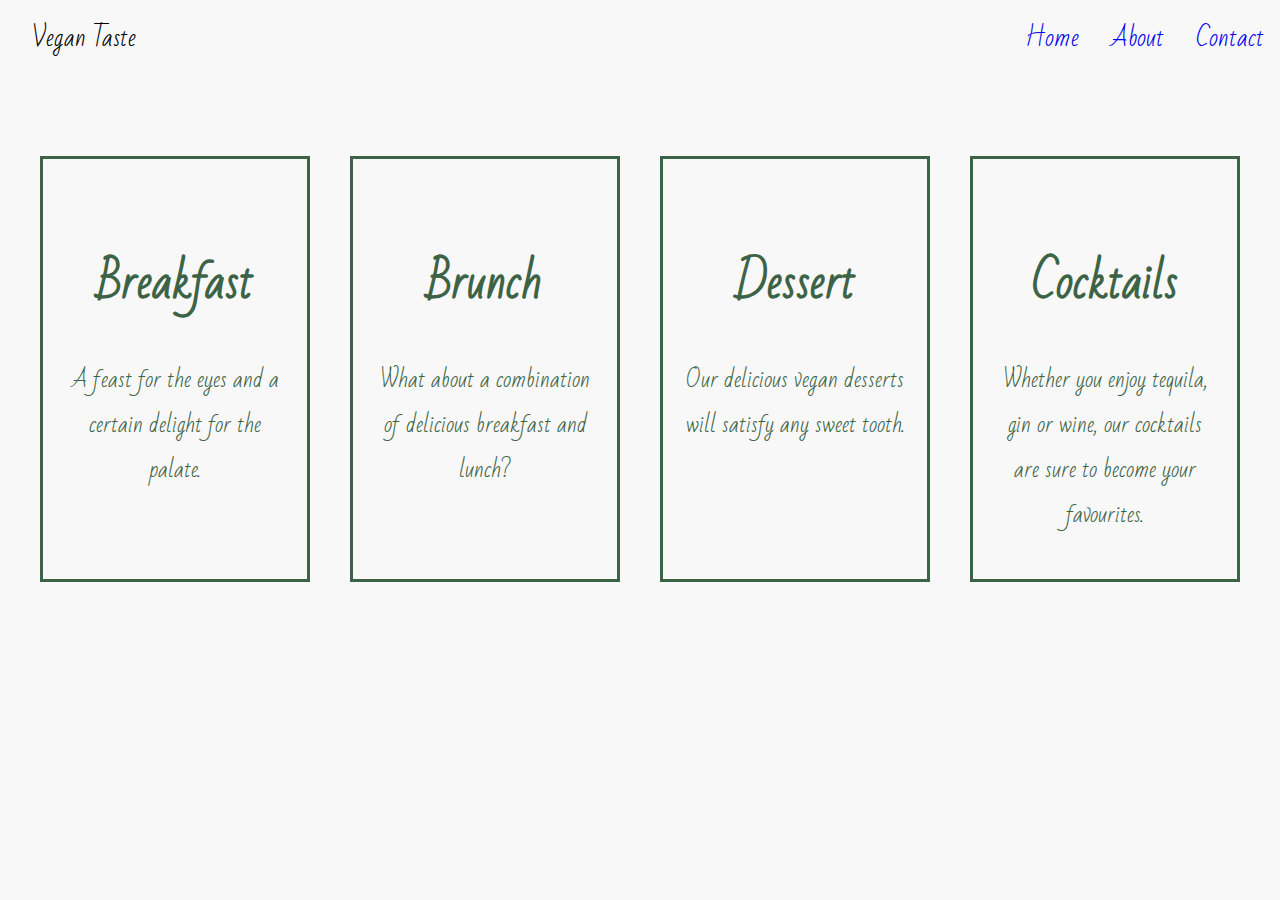
==== menu.html @ 5c71f99f "add and style menu cards" ====
<!DOCTYPE html>
<html>

<head>
    <link rel="stylesheet" href="css/style.css">
    <link rel="preconnect" href="https://fonts.googleapis.com">
    <link rel="preconnect" href="https://fonts.gstatic.com" crossorigin>
    <link href="https://fonts.googleapis.com/css2?family=Bad+Script&display=swap" rel="stylesheet">
    <title>Vegan Taste</title>
</head>

<header>
    <div class="logo">
        <p>Vegan Taste</p>
    </div>
    <nav class="top-navbar">
        <div class="navbar-item"><a href="index.html">Home</a></div>
        <div class="navbar-item"><a href="#about">About</a></div>
        <div class="navbar-item"><a href="reservation-form.html">Contact</a></div>
    </nav>
</header>

<body class="menu-body">
    <div class="menu-cards">
        <a href="" id="breakfast-card">
            <div class="card">
                <h1>Breakfast</h1> 
                    <p>A feast for the eyes and a certain delight for the palate.</p>
            </div>
        </a>
        <a href="" id="brunch-card">
            <div class="card">
                <h1>Brunch</h1>
                    <p>What about a combination of delicious breakfast and lunch? </p>                 
            </div>
        </a>
        <a href="" id="dessert-card">
            <div class="card">
                <h1>Dessert</h1>
                   <p>Our delicious vegan desserts will satisfy any sweet tooth.</p>
            </div>
        </a>
        <a href="" id="drinks-card">
            <div class="card">
                <h1>Cocktails</h1>
                   <p>Whether you enjoy tequila, gin or wine, our cocktails are sure to become your favourites.</p>
            </div>
        </a>
    </div>
</body>

</html>
---- css/style.css ----
:root {
    --primary-color: #3D6347;
    --secondary-color: #E9A8A5;
    --header-height: 76px;
}

body{
    margin: 0;
    font-family: 'Bad Script', cursive;
    font-size: 1.5rem;
    transition: background-image 2s;
}
.background {
    background: url(../img/background.jpg) no-repeat center center fixed;
    -webkit-background-size: cover;
    -moz-background-size: cover;
    -o-background-size: cover;
    background-size: cover;
}

.bg-hover {
    position: fixed;
    z-index: -100;
    top: 0;
    left: 0;
    width: 100%;
    height: 100%;
    opacity: 0;
    transition: 500ms;
}

#bg-menu {
    background: url('/img/menu.jpg') no-repeat;
    background-position: center;
    background-size: cover;
}

#bg-reserv {
    background: url('/img/reservation.jpg') no-repeat;
    background-position: center;
    background-size: cover;
}

header {
    height: var(--header-height);
    display: flex;
    justify-content: space-between;
    align-items: center;
}

.container {
   display: flex;
   justify-content: flex-end;
   align-items: center;
   list-style-type: none; 
}

.container a {
    color: var(--primary-color)
}

a {
    text-decoration: none;
}

.logo {
    padding: 0 32px;
}

.top-navbar {
    display: flex;
    align-items: center;
    color: var(--primary-color);
}

.navbar-item {
    margin: 0 1rem;
}

main {
    height: calc(100vh - var(--header-height));
    display: flex;
    justify-content: center;
    align-items: center;
    flex-wrap: wrap;
}

.centered {
    padding: 1.8rem;
} 

button {
    font-family: inherit;
    background-color: var(--secondary-color);
    font-size: 1.5rem;
    padding: 14px 40px;
    border-radius: 12px;
    color: var(--primary-color);
    text-decoration: none;
}

button:hover {
    background-color:var(--primary-color);
    color:var(--secondary-color);
}

button a {
    color: var(--primary-color);
}

button:hover a {
    color: var(--secondary-color);
}

input[type=text] {
    width: 100%;
    padding: 12px 20px;
    margin: 8px 0;
    box-sizing: border-box;
    font-family: inherit;
  }

  .form-control input {
    width: 100%;
    padding: 12px 20px;
    margin: 8px 0;
    box-sizing: border-box;
    font-family: inherit;
  }

  textarea {
    width: 100%;
    height: 150px;
    padding: 12px 20px;
    box-sizing: border-box;
    border: 2px solid #ccc;
    border-radius: 4px;
    background-color: #f8f8f8;
    resize: none;
    font-family: inherit;
  }

  select {
    width: 100%;
    padding: 16px 20px;
    border: none;
    border-radius: 4px;
    border: 2px solid #ccc;
    border-radius: 4px;
    background-color: #f8f8f8;
    resize: none;
  }
    .reserv {
    display: flex;
    flex-direction: row;
   justify-content: center;
}

.hours {
    display: flex;
    justify-content: center;
    align-items: center;
    width: 40%;
    flex-direction: column;
}
.img-reserv {
    z-index: -1;
    opacity: 0.5;
    position: absolute;
}

#submit-btn {
    background-color: var(--secondary-color);
    font-size: 20px;
    padding: 7px 16px;
    text-decoration: none;
    margin: 4px 2px;
    font-family: inherit;
}


.menu-cards {
    display: flex;
    justify-content: space-evenly;
    margin-top: 5rem;  
}
.menu-body {
    background-color: #f8f8f8;
}
.card {
    border: 3px solid var(--primary-color);
    width: 80%;
    text-align: center;
    padding: 50px 20px;
    font-size: 1.4rem;
    color: var(--primary-color);
    height: 20rem;
    width: 14rem;
}

.card:hover p {
    visibility: hidden;
}

#breakfast-card .card:hover {
    background-image: url(../img/showcase.jpg);
    background-repeat: no-repeat center center fixed;
    -webkit-background-size: cover;
    -moz-background-size: cover;
    -o-background-size: cover;
    background-size: cover;
}

#brunch-card .card:hover {
    background-image: url(../img/bruch.jpg);
    background-repeat: no-repeat center center fixed;
    -webkit-background-size: cover;
    -moz-background-size: cover;
    -o-background-size: cover;
    background-size: cover;
}

#dessert-card .card:hover {
    background-image: url(../img/dessert.jpg);
    background-repeat: no-repeat center center fixed;
    -webkit-background-size: cover;
    -moz-background-size: cover;
    -o-background-size: cover;
    background-size: cover;
}

#drinks-card .card:hover {
    background-image: url(../img/drinks.jpg);
    background-repeat: no-repeat center center fixed;
    -webkit-background-size: cover;
    -moz-background-size: cover;
    -o-background-size: cover;
    background-size: cover;
}



@media screen and (max-width: 992px) {
    .reserv {
        display: flex;
        flex-wrap: wrap;
        margin: 2rem;
        font-size: 1rem;
    }
    header {
        font-size: 1.2rem;
    }
    
    .main-btn {
    font-size: 1.2rem;
    }

    .style-main {
        display: flex;
        flex-direction: column;
    }

    .menu-cards {
        display: flex;
        flex-wrap: wrap;
        font-size: 1.3rem;
        margin-top: 5rem;  
        height: 16rem;
        padding: 45px 60px;
    }


}
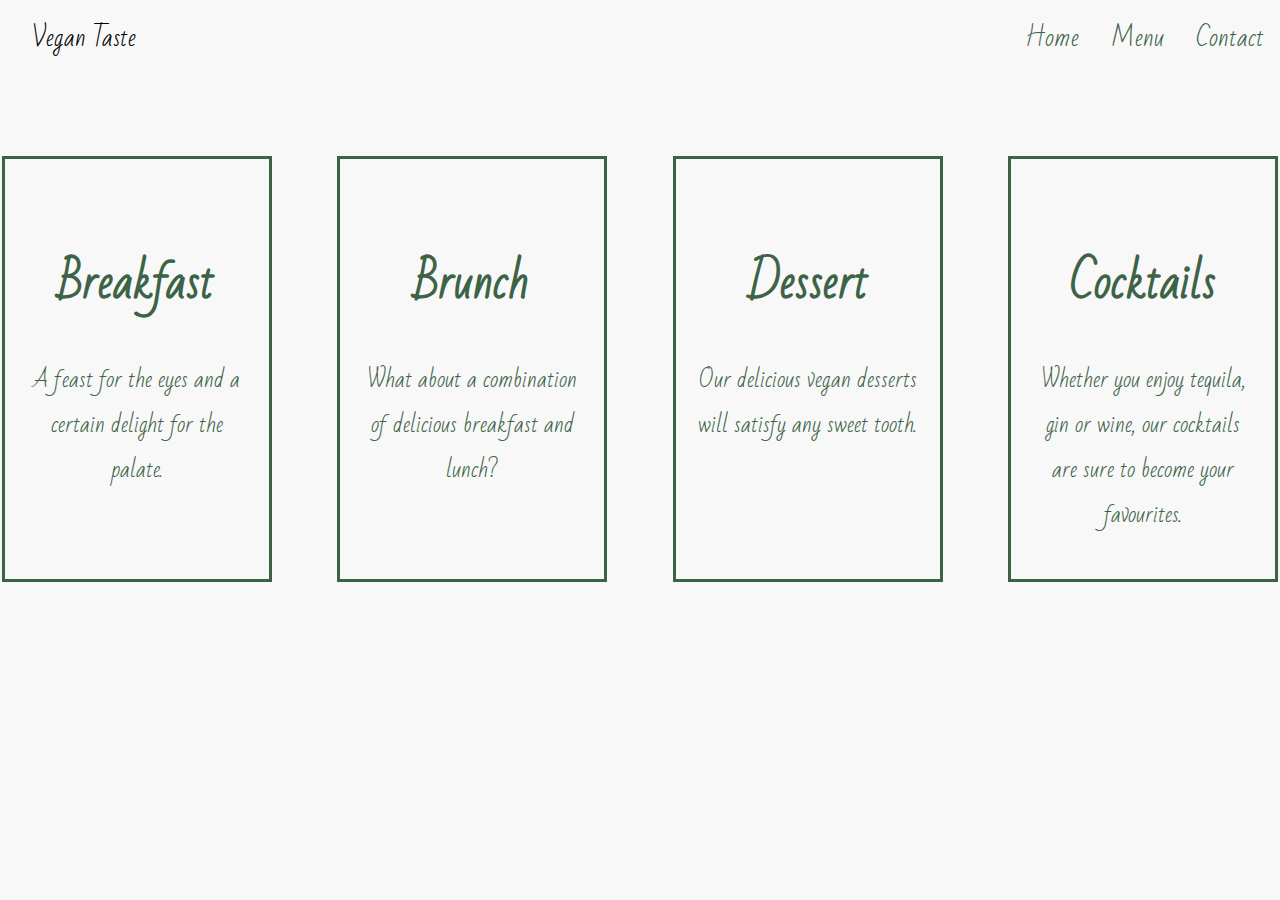
==== commit 9ce9d4ed: "deploy check" ====
--- a/menu.html
+++ b/menu.html
@@ -15,7 +15,7 @@
     </div>
     <nav class="top-navbar">
         <div class="navbar-item"><a href="index.html">Home</a></div>
-        <div class="navbar-item"><a href="#about">About</a></div>
+        <div class="navbar-item"><a href="menu.html">Menu</a></div>
         <div class="navbar-item"><a href="reservation-form.html">Contact</a></div>
     </nav>
 </header>
--- a/css/style.css
+++ b/css/style.css
@@ -61,6 +61,12 @@
 
 a {
     text-decoration: none;
+    color: var(--primary-color);
+}
+
+a:hover {
+    text-decoration: underline;
+    color: inherit;
 }
 
 .logo {
@@ -70,7 +76,6 @@
 .top-navbar {
     display: flex;
     align-items: center;
-    color: var(--primary-color);
 }
 
 .navbar-item {
@@ -91,25 +96,27 @@
 
 button {
     font-family: inherit;
-    background-color: var(--secondary-color);
     font-size: 1.5rem;
     padding: 14px 40px;
-    border-radius: 12px;
+    border-radius: 0.12em;
+    border: 0.1em solid #FFFFFF;
+    box-sizing: border-box;
     color: var(--primary-color);
     text-decoration: none;
-}
-
-button:hover {
-    background-color:var(--primary-color);
-    color:var(--secondary-color);
-}
-
-button a {
-    color: var(--primary-color);
-}
-
-button:hover a {
+    background-color: none;
+    font-weight: 700;
+    text-align: center;
+}
+    button:hover {
+    border: #E9A8A5;
     color: var(--secondary-color);
+}
+
+
+
+
+a:visited {
+    color: inherit;
 }
 
 input[type=text] {
@@ -149,6 +156,7 @@
     border-radius: 4px;
     background-color: #f8f8f8;
     resize: none;
+    font-family: inherit;
   }
     .reserv {
     display: flex;
@@ -170,7 +178,6 @@
 }
 
 #submit-btn {
-    background-color: var(--secondary-color);
     font-size: 20px;
     padding: 7px 16px;
     text-decoration: none;
@@ -178,10 +185,11 @@
     font-family: inherit;
 }
 
-
 .menu-cards {
     display: flex;
     justify-content: space-evenly;
+    flex-wrap: wrap;
+    gap: 4rem;
     margin-top: 5rem;  
 }
 .menu-body {
@@ -263,6 +271,7 @@
     .menu-cards {
         display: flex;
         flex-wrap: wrap;
+        gap: 4rem;
         font-size: 1.3rem;
         margin-top: 5rem;  
         height: 16rem;
